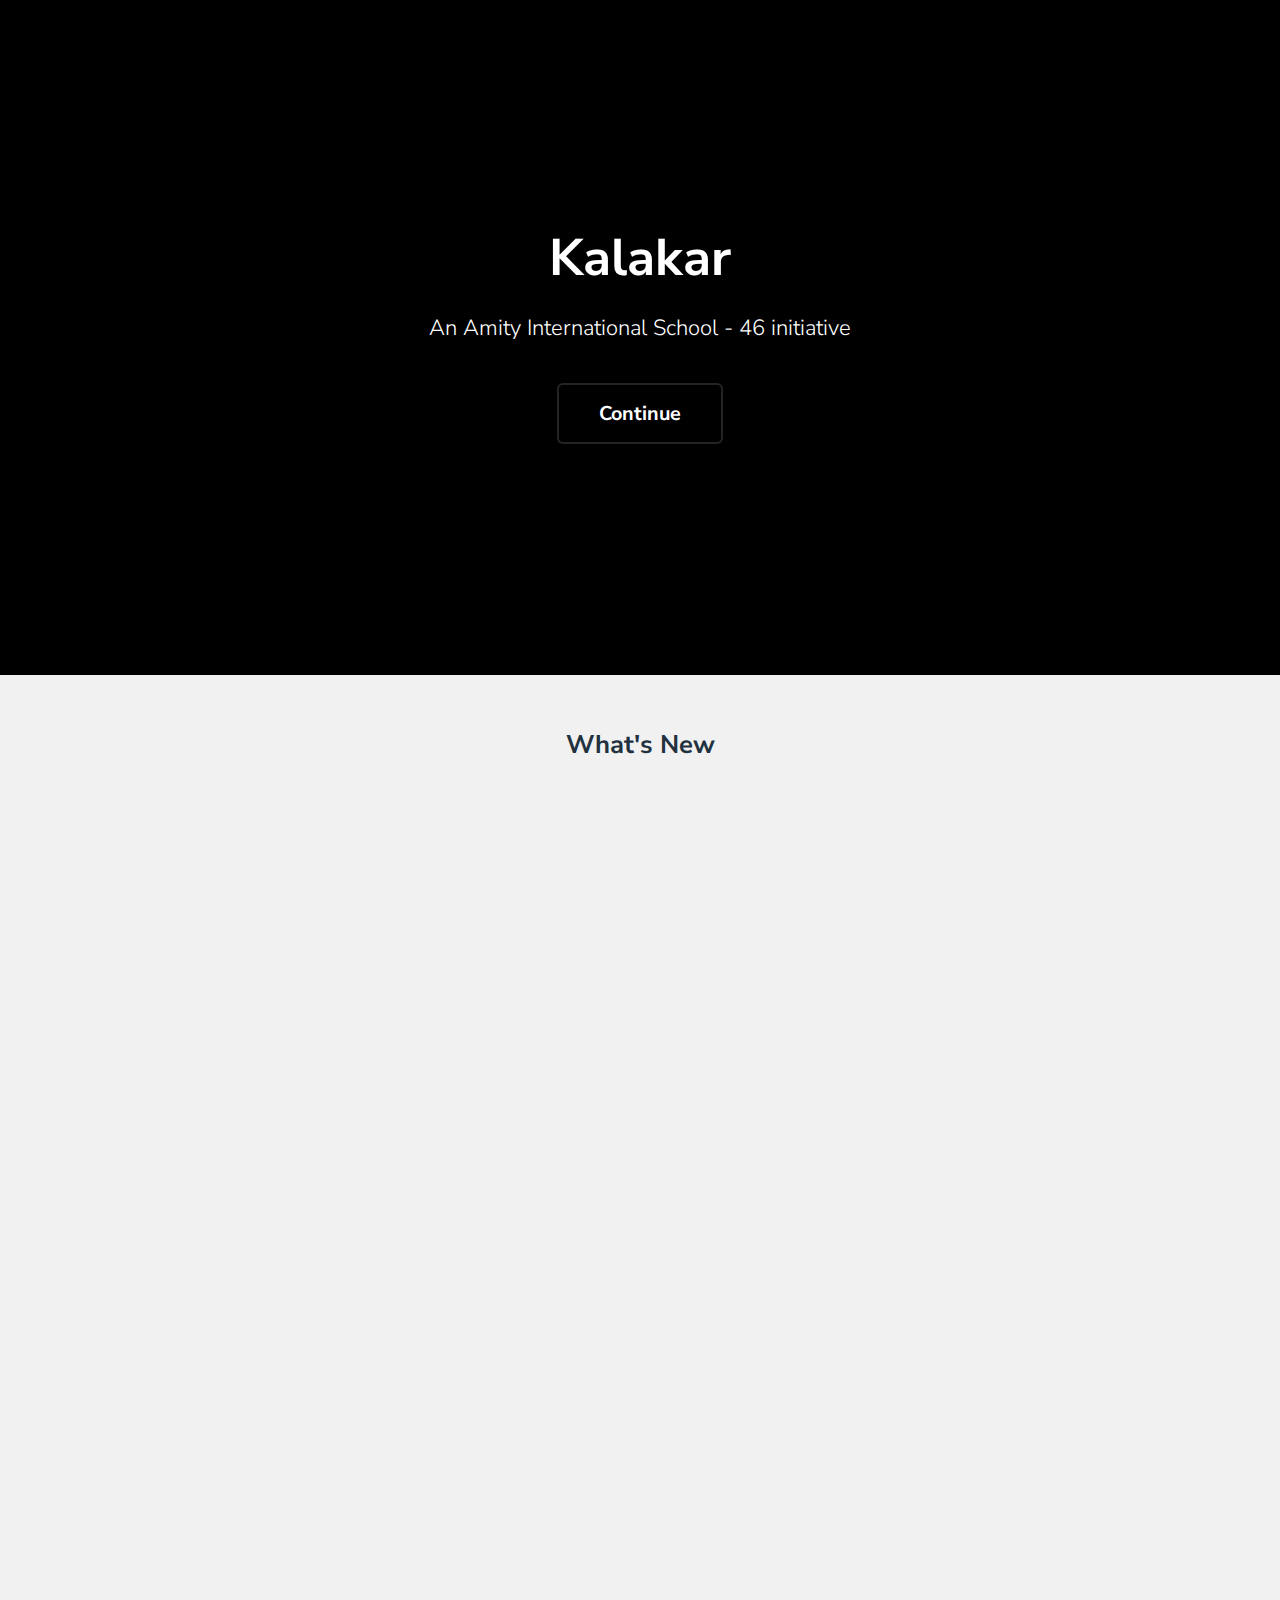
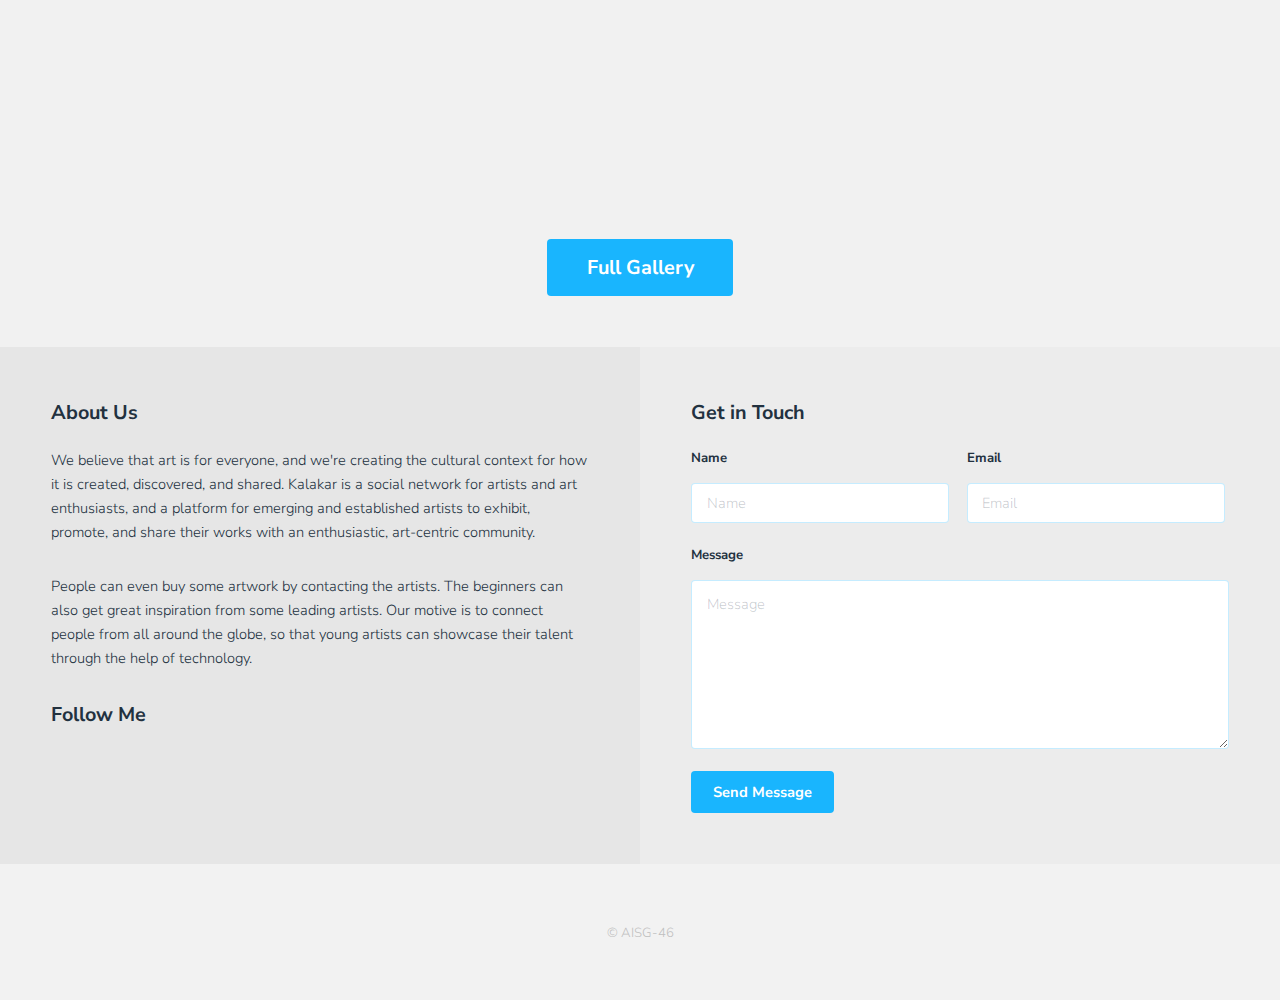
==== index.html @ 73b16f97 "Update index.html" ====
<!DOCTYPE HTML>
<!--
	Snapshot by TEMPLATED
	templated.co @templatedco
	Released for free under the Creative Commons Attribution 3.0 license (templated.co/license)
-->
<html>
	<head>
		<title>Kalakar</title>
		<meta charset="utf-8" />
		<meta name="viewport" content="width=device-width, initial-scale=1" />
		<link rel="stylesheet" href="assets/css/main.css" />

	</head>
	<body>
		<div class="page-wrap">

			<!-- Nav -->
				<nav id="nav">
					<ul>
						<li><a href="index.html" class="active"><span class="icon fa-home"></span></a></li>
						<li><a href="gallery.html"><span class="icon fa-camera-retro"></span></a></li>
						<li><a href="submit.html"><span class="icon fa-trophy"></span></a></li>
						<li><a href="generic.html"><span class="icon fa-file-text-o"></span></a></li>
						<li><a href="blog.html"><span class="icon fa-newspaper-o"></span></a></li>

					</ul>
				</nav>

			<!-- Main -->
				<section id="main">

					<!-- Banner -->
						<section id="banner">
								<div id="nextt" style="display: none;">
										<a href="index.html" class="active"><span class="icon fa-home"></span></a>
										<a href="gallery.html"><span class="icon fa-camera-retro"></span></a>
										<a href="submit.html"><span class="icon fa-trophy"></span></a>
										<a href="generic.html"><span class="icon fa-file-text-o"></span></a>
										<a href="blog.html"><span class="icon fa-newspaper-o"></span></a>

									</div>
							<div class="inner">
								<h1>Kalakar</h1>
								<p>An Amity International School - 46 initiative</p>
								<ul class="actions">
									<li><a href="#galleries" class="button alt scrolly big">Continue</a></li>
								</ul>
							</div>
						</section>

					<!-- Gallery -->
						<section id="galleries">

							<!-- Photo Galleries -->
								<div class="gallery">
									<header class="special">
										<h2>What's New</h2>
									</header>
									<div class="content">
										<div class="media">
											<a href="images/fulls/001.webp"><img src="images/fulls/001.webp" alt="" title="Siddharth Jain" /></a>
										</div>
										<div class="media">
											<a href="images/fulls/002.webp"><img src="images/fulls/002.webp" alt="" title="Siddharth Jain" /></a>
										</div>
										<div class="media">
											<a href="images/fulls/003.webp"><img src="images/fulls/003.webp" alt="" title="Siddharth Jain" /></a>
										</div>
										<div class="media">
											<a href="images/fulls/004.webp"><img src="images/fulls/004.webp" alt="" title="Siddharth Jain" /></a>
										</div>
										<div class="media">
											<a href="images/fulls/005.webp"><img src="images/fulls/005.webp" alt="" title="Siddharth Jain" /></a>
										</div>
										<div class="media">
											<a href="images/fulls/006.webp"><img src="images/fulls/006.webp" alt="" title="Siddharth Jain" /></a>
										</div>
										<div class="media">
											<a href="images/fulls/007.webp"><img src="images/fulls/007.webp" alt="" title="Siddharth Jain" /></a>
										</div>
										<div class="media">
											<a href="images/fulls/008.webp"><img src="images/fulls/008.webp" alt="" title="Siddharth Jain" /></a>
										</div>
									</div>
									<footer>
										<a href="gallery.html" class="button big">Full Gallery</a>
									</footer>
								</div>
						</section>

					<!-- Contact -->
						<section id="contact">
							<!-- Social -->
								<div class="social column">
									<h3>About Us</h3>
									<p>We believe that art is for everyone, and we're creating the cultural context for how it is created, discovered, and shared. Kalakar is a social network for artists and art enthusiasts, and a platform for emerging and established artists to exhibit, promote, and share their works with an enthusiastic, art-centric community. 

										</p>
									<p>People can even buy some artwork by contacting the artists. The beginners can also get great inspiration from some leading artists. Our motive is to connect people from all around the globe, so that young artists can showcase their talent through the help of technology.</p>
										<h3>Follow Me</h3>
									<ul class="icons">
										<li><a href="#" class="icon fa-twitter"><span class="label">Twitter</span></a></li>
										<li><a href="#" class="icon fa-facebook"><span class="label">Facebook</span></a></li>
										<li><a href="#" class="icon fa-instagram"><span class="label">Instagram</span></a></li>
									</ul>
								</div>

							<!-- Form -->
								<div class="column">
									<h3>Get in Touch</h3>
									<form action="#" method="post">
										<div class="field half first">
											<label for="name">Name</label>
											<input name="name" id="name" type="text" placeholder="Name">
										</div>
										<div class="field half">
											<label for="email">Email</label>
											<input name="email" id="email" type="email" placeholder="Email">
										</div>
										<div class="field">
											<label for="message">Message</label>
											<textarea name="message" id="message" rows="6" placeholder="Message"></textarea>
										</div>
										<ul class="actions">
											<li><input value="Send Message" class="button" type="submit"></li>
										</ul>
									</form>
								</div>

						</section>

					<!-- Footer -->
						<footer id="footer">
							<div class="copyright">
								&copy; AISG-46
							</div>
						</footer>
				</section>
		</div>

		<!-- Scripts -->
			<script src="assets/js/jquery.min.js"></script>
			<script src="assets/js/jquery.poptrox.min.js"></script>
			<script src="assets/js/jquery.scrolly.min.js"></script>
			<script src="assets/js/skel.min.js"></script>
			<script src="assets/js/util.js"></script>
			<script src="assets/js/main.js"></script>

	</body>
</html>
---- assets/css/main.css ----
@import url(font-awesome.min.css);
@import url("https://fonts.googleapis.com/css?family=Nunito+Sans:300,400,600");

/*
	Snapshot by TEMPLATED
	templated.co @templatedco
	Released for free under the Creative Commons Attribution 3.0 license (templated.co/license)
*/

/* Reset */

	html, body, div, span, applet, object, iframe, h1, h2, h3, h4, h5, h6, p, blockquote, pre, a, abbr, acronym, address, big, cite, code, del, dfn, em, img, ins, kbd, q, s, samp, small, strike, strong, sub, sup, tt, var, b, u, i, center, dl, dt, dd, ol, ul, li, fieldset, form, label, legend, table, caption, tbody, tfoot, thead, tr, th, td, article, aside, canvas, details, embed, figure, figcaption, footer, header, hgroup, menu, nav, output, ruby, section, summary, time, mark, audio, video {
		margin: 0;
		padding: 0;
		border: 0;
		font-size: 100%;
		font: inherit;
		vertical-align: baseline;
	}
	.referral{
		display: none!important;
	}
	.insta{
		padding-left: 3.5em;
	}





	article, aside, details, figcaption, figure, footer, header, hgroup, menu, nav, section {
		display: block;
	}

	body {
		line-height: 1;
	}

	ol, ul {
		list-style: none;
	}

	blockquote, q {
		quotes: none;
	}

	blockquote:before, blockquote:after, q:before, q:after {
		content: '';
		content: none;
	}

	table {
		border-collapse: collapse;
		border-spacing: 0;
	}

	body {
		-webkit-text-size-adjust: none;
	}

/* Box Model */

	*, *:before, *:after {
		-moz-box-sizing: border-box;
		-webkit-box-sizing: border-box;
		box-sizing: border-box;
	}

/* Basic */

	@-ms-viewport {
		width: device-width;
	}

	body {
		-ms-overflow-style: scrollbar;
	}

	@media screen and (max-width: 480px) {

		html, body {
			min-width: 320px;
		}

	}

	body {
		background: #fff;
	}

		body.is-loading *, body.is-loading *:before, body.is-loading *:after {
			-moz-animation: none !important;
			-webkit-animation: none !important;
			-ms-animation: none !important;
			animation: none !important;
			-moz-transition: none !important;
			-webkit-transition: none !important;
			-ms-transition: none !important;
			transition: none !important;
		}

/* Type */

	body {
		background-color: #fff;
		color: #22313F;
	}

	body, input, select, textarea {
		font-family: "Nunito Sans", Arial, Helvetica, sans-serif;
		font-size: 13pt;
		font-weight: 300;
		line-height: 1.65;
	}

		@media screen and (max-width: 1680px) {

			body, input, select, textarea {
				font-size: 11pt;
			}

		}

		@media screen and (max-width: 1280px) {

			body, input, select, textarea {
				font-size: 11pt;
			}

		}

		@media screen and (max-width: 980px) {

			body, input, select, textarea {
				font-size: 11pt;
			}

		}

		@media screen and (max-width: 736px) {

			body, input, select, textarea {
				font-size: 12pt;
			}

		}

		@media screen and (max-width: 480px) {

			body, input, select, textarea {
				font-size: 12pt;
			}

		}

	a {
		text-decoration: underline;
		color: #19B5FE;
	}

		a:hover {
			text-decoration: none;
			color: #019be3;
		}

	strong, b {
		font-weight: 700;
	}

	em, i {
		font-style: italic;
	}

	p {
		margin: 0 0 2em 0;
	}.juicer{ display:none!important;
}

	h1, h2, h3, h4, h5, h6 {
		font-weight: 700;
		line-height: 1.5;
		margin: 0 0 1em 0;
	}

		h1 a, h2 a, h3 a, h4 a, h5 a, h6 a {
			color: inherit;
			text-decoration: none;
		}

	h1 {
		font-size: 2em;
	}

		@media screen and (max-width: 480px) {

			h1 {
				font-size: 1.5em;
			}


		}

		@media only screen and (max-width: 600px){
			.insta{
				padding-left: 0;
			}
			#nav{
				display: none;
			}
			#nextt{
				display: block!important;
			}
		}

	h2 {
		font-size: 1.75em;
	}

		@media screen and (max-width: 480px) {

			h2 {
				font-size: 1.4em;
			}

		}

	h3 {
		font-size: 1.35em;
	}

	h4 {
		font-size: 1.1em;
	}

	h5 {
		font-size: 0.9em;
	}

	h6 {
		font-size: 0.7em;
	}

	sub {
		font-size: 0.8em;
		position: relative;
		top: 0.5em;
	}

	sup {
		font-size: 0.8em;
		position: relative;
		top: -0.5em;
	}

	blockquote {
		border-left: solid 4px;
		font-style: italic;
		margin: 0 0 2em 0;
		padding: 0.5em 0 0.5em 2em;
	}

	code {
		border-radius: 4px;
		border: solid 1px;
		font-family: "Courier New", monospace;
		font-size: 0.9em;
		margin: 0 0.25em;
		padding: 0.25em 0.65em;
	}

	pre {
		-webkit-overflow-scrolling: touch;
		font-family: "Courier New", monospace;
		font-size: 0.9em;
		margin: 0 0 2em 0;
	}

		pre code {
			display: block;
			line-height: 1.75;
			padding: 1em 1.5em;
			overflow-x: auto;
		}

	hr {
		border: 0;
		border-bottom: solid 1px;
		margin: 2em 0;
	}

		hr.major {
			margin: 3em 0;
		}

	.align-left {
		text-align: left;
	}

	.align-center {
		text-align: center;
	}

	.align-right {
		text-align: right;
	}

/* Box */

	.box {
		border-radius: 4px;
		border: solid 1px rgba(144, 144, 144, 0.25);
		margin-bottom: 2em;
		padding: 1.5em;
	}

		.box > :last-child,
		.box > :last-child > :last-child,
		.box > :last-child > :last-child > :last-child {
			margin-bottom: 0;
		}

		.box.alt {
			border: 0;
			border-radius: 0;
			padding: 0;
		}

/* Button */

	input[type="submit"],
	input[type="reset"],
	input[type="button"],
	button,
	.button {
		-moz-appearance: none;
		-webkit-appearance: none;
		-ms-appearance: none;
		appearance: none;
		-moz-transition: background-color 0.2s ease-in-out, color 0.2s ease-in-out;
		-webkit-transition: background-color 0.2s ease-in-out, color 0.2s ease-in-out;
		-ms-transition: background-color 0.2s ease-in-out, color 0.2s ease-in-out;
		transition: background-color 0.2s ease-in-out, color 0.2s ease-in-out;
		background: #19B5FE;
		color: #FFF;
		border-radius: 4px;
		border: 0;
		cursor: pointer;
		display: inline-block;
		font-weight: 700;
		height: 2.85em;
		line-height: 2.95em;
		padding: 0 1.5em;
		text-align: center;
		text-decoration: none;
		white-space: nowrap;
	}

		input[type="submit"].active,
		input[type="reset"].active,
		input[type="button"].active,
		button.active,
		.button.active {
			color: #FFF;
			background: #22313F;
		}

			input[type="submit"].active:hover,
			input[type="reset"].active:hover,
			input[type="button"].active:hover,
			button.active:hover,
			.button.active:hover {
				color: #FFF;
				background: #22313F;
			}

		input[type="submit"]:hover,
		input[type="reset"]:hover,
		input[type="button"]:hover,
		button:hover,
		.button:hover {
			color: #FFF;
			background: #019be3;
		}

		input[type="submit"].alt,
		input[type="reset"].alt,
		input[type="button"].alt,
		button.alt,
		.button.alt {
			background: none;
			box-shadow: 0 0 0 2px rgba(144, 144, 144, 0.25);
		}

			input[type="submit"].alt:hover,
			input[type="reset"].alt:hover,
			input[type="button"].alt:hover,
			button.alt:hover,
			.button.alt:hover {
				background: rgba(144, 144, 144, 0.075);
				box-shadow: 0 0 0 2px rgba(144, 144, 144, 0.25);
			}

		input[type="submit"].icon,
		input[type="reset"].icon,
		input[type="button"].icon,
		button.icon,
		.button.icon {
			padding-left: 1.35em;
		}

			input[type="submit"].icon:before,
			input[type="reset"].icon:before,
			input[type="button"].icon:before,
			button.icon:before,
			.button.icon:before {
				margin-right: 0.5em;
			}

		input[type="submit"].fit,
		input[type="reset"].fit,
		input[type="button"].fit,
		button.fit,
		.button.fit {
			display: block;
			margin: 0 0 1em 0;
			width: 100%;
		}

		input[type="submit"].small,
		input[type="reset"].small,
		input[type="button"].small,
		button.small,
		.button.small {
			font-size: 0.8em;
		}

		input[type="submit"].big,
		input[type="reset"].big,
		input[type="button"].big,
		button.big,
		.button.big {
			font-size: 1.35em;
			padding: 0 2em;
		}

		input[type="submit"].disabled, input[type="submit"]:disabled,
		input[type="reset"].disabled,
		input[type="reset"]:disabled,
		input[type="button"].disabled,
		input[type="button"]:disabled,
		button.disabled,
		button:disabled,
		.button.disabled,
		.button:disabled {
			-moz-pointer-events: none;
			-webkit-pointer-events: none;
			-ms-pointer-events: none;
			pointer-events: none;
			opacity: 0.25;
		}

		@media screen and (max-width: 480px) {

			input[type="submit"],
			input[type="reset"],
			input[type="button"],
			button,
			.button {
				padding: 0;
			}

		}

/* Contact */

	#contact {
		display: -ms-flexbox;
		-ms-flex-pack: justify;
		display: -moz-flex;
		display: -webkit-flex;
		display: -ms-flex;
		display: flex;
		-moz-flex-wrap: wrap;
		-webkit-flex-wrap: wrap;
		-ms-flex-wrap: wrap;
		flex-wrap: wrap;
		-moz-justify-content: space-between;
		-webkit-justify-content: space-between;
		-ms-justify-content: space-between;
		justify-content: space-between;
		background: #ececec;
	}

		#contact form {
			margin: 0;
		}

		#contact .icons {
			margin-bottom: 1em;
		}

		#contact .column {
			padding: 3.5em 0 1.5em 0;
			padding-left: 3.5em;
			padding-right: 3.5em;
			width: 50%;
		}

			#contact .column.social {
				background: #e6e6e6;
			}

			@media screen and (max-width: 980px) {

				#contact .column {
					padding: 2em 0 0.1em 0;
					padding-left: 2em;
					padding-right: 2em;
				}

			}

			@media screen and (max-width: 736px) {

				#contact .column {
					width: 100%;
				}

			}

			@media screen and (max-width: 480px) {

				#contact .column {
					padding: 1em 0 0.1em 0;
					padding-left: 1em;
					padding-right: 1em;
				}

			}

/* Form */

	form {
		margin: 0 0 2em 0;
	}

		form .field {
			margin-bottom: 1.5em;
		}

			form .field.half {
				display: inline-block;
				width: 48%;
			}

				form .field.half.first {
					margin-right: 2.5%;
				}

		@media screen and (max-width: 980px) {

			form .field.half {
				display: block;
				width: 100%;
			}

				form .field.half.first {
					margin-right: 0;
				}

		}

	label {
		display: block;
		font-size: 0.9em;
		font-weight: 700;
		margin: 0 0 1em 0;
	}

	input[type="text"],
	input[type="password"],
	input[type="email"],
	select,
	textarea {
		-moz-appearance: none;
		-webkit-appearance: none;
		-ms-appearance: none;
		appearance: none;
		border-radius: 4px;
		border: solid 1px rgba(25, 181, 254, 0.25);
		color: inherit;
		display: block;
		outline: 0;
		padding: 0 1em;
		text-decoration: none;
		width: 100%;
	}

		input[type="text"]:invalid,
		input[type="password"]:invalid,
		input[type="email"]:invalid,
		select:invalid,
		textarea:invalid {
			box-shadow: none;
		}

		input[type="text"]:active, input[type="text"]:focus,
		input[type="password"]:active,
		input[type="password"]:focus,
		input[type="email"]:active,
		input[type="email"]:focus,
		select:active,
		select:focus,
		textarea:active,
		textarea:focus {
			border: solid 1px #19B5FE;
		}

	.select-wrapper {
		text-decoration: none;
		display: block;
		position: relative;
	}

		.select-wrapper:before {
			-moz-osx-font-smoothing: grayscale;
			-webkit-font-smoothing: antialiased;
			font-family: FontAwesome;
			font-style: normal;
			font-weight: normal;
			text-transform: none !important;
		}

		.select-wrapper:before {
			content: '\f078';
			display: block;
			height: 2.75em;
			line-height: 2.75em;
			pointer-events: none;
			position: absolute;
			right: 0;
			text-align: center;
			top: 0;
			width: 2.75em;
		}

		.select-wrapper select::-ms-expand {
			display: none;
		}

	input[type="text"],
	input[type="password"],
	input[type="email"],
	select {
		height: 2.75em;
	}

	textarea {
		padding: 0.75em 1em;
	}

	input[type="checkbox"],
	input[type="radio"] {
		-moz-appearance: none;
		-webkit-appearance: none;
		-ms-appearance: none;
		appearance: none;
		display: block;
		float: left;
		margin-right: -2em;
		opacity: 0;
		width: 1em;
		z-index: -1;
	}

		input[type="checkbox"] + label,
		input[type="radio"] + label {
			text-decoration: none;
			cursor: pointer;
			display: inline-block;
			font-size: 1em;
			font-weight: 300;
			padding-left: 2.4em;
			padding-right: 0.75em;
			position: relative;
		}

			input[type="checkbox"] + label:before,
			input[type="radio"] + label:before {
				-moz-osx-font-smoothing: grayscale;
				-webkit-font-smoothing: antialiased;
				font-family: FontAwesome;
				font-style: normal;
				font-weight: normal;
				text-transform: none !important;
			}

			input[type="checkbox"] + label:before,
			input[type="radio"] + label:before {
				border-radius: 4px;
				border: solid 1px;
				content: '';
				display: inline-block;
				height: 1.65em;
				left: 0;
				line-height: 1.58125em;
				position: absolute;
				text-align: center;
				top: 0;
				width: 1.65em;
			}

		input[type="checkbox"]:checked + label:before,
		input[type="radio"]:checked + label:before {
			content: '\f00c';
		}

	input[type="checkbox"] + label:before {
		border-radius: 4px;
	}

	input[type="radio"] + label:before {
		border-radius: 100%;
	}

	::-webkit-input-placeholder {
		opacity: 1.0;
		color: rgba(34, 49, 63, 0.25);
	}

	:-moz-placeholder {
		opacity: 1.0;
		color: rgba(34, 49, 63, 0.25);
	}

	::-moz-placeholder {
		opacity: 1.0;
		color: rgba(34, 49, 63, 0.25);
	}

	:-ms-input-placeholder {
		opacity: 1.0;
		color: rgba(34, 49, 63, 0.25);
	}

	.formerize-placeholder {
		opacity: 1.0;
		color: rgba(34, 49, 63, 0.25);
	}

/* Gallery */

	@-moz-keyframes gallery {
		100% {
			opacity: 1;		}
	}

	@-webkit-keyframes gallery {
		100% {
			opacity: 1;		}
	}

	@-ms-keyframes gallery {
		100% {
			opacity: 1;		}
	}

	@keyframes gallery {
		100% {
			opacity: 1;		}
	}

	.gallery {
		padding: 3.5em;
		position: relative;
		overflow: hidden;
		min-height: 37em;
	}

		@media screen and (max-width: 980px) {

			.gallery {
				padding: 2em;
				min-height: 20em;
			}

				.gallery header h2 {
					margin-bottom: 1em;
				}

		}

		@media screen and (max-width: 480px) {

			.gallery {
				padding: 1em;
			}

		}

		.gallery header {
			display: -ms-flexbox;
			-ms-flex-pack: justify;
			display: -moz-flex;
			display: -webkit-flex;
			display: -ms-flex;
			display: flex;
			-moz-flex-wrap: wrap;
			-webkit-flex-wrap: wrap;
			-ms-flex-wrap: wrap;
			flex-wrap: wrap;
			-moz-justify-content: space-between;
			-webkit-justify-content: space-between;
			-ms-justify-content: space-between;
			justify-content: space-between;
		}

			.gallery header.special {
				-moz-justify-content: center;
				-webkit-justify-content: center;
				-ms-justify-content: center;
				justify-content: center;
			}

			@media screen and (max-width: 736px) {

				.gallery header {
					display: block;
				}

			}

			@media screen and (max-width: 480px) {

				.gallery header h2 {
					margin-bottom: .5em;
				}

			}

		.gallery footer {
			text-align: center;
			margin-top: 4em;
		}

		.gallery .content {
			display: -ms-flexbox;
			display: -moz-flex;
			display: -webkit-flex;
			display: -ms-flex;
			display: flex;
			-moz-flex-wrap: wrap;
			-webkit-flex-wrap: wrap;
			-ms-flex-wrap: wrap;
			flex-wrap: wrap;
			-moz-justify-content: -moz-flex-start;
			-webkit-justify-content: -webkit-flex-start;
			-ms-justify-content: -ms-flex-start;
			justify-content: flex-start;
		}

			.gallery .content .media {
				-moz-animation: gallery 0.75s ease-out 0.4s forwards;
				-webkit-animation: gallery 0.75s ease-out 0.4s forwards;
				-ms-animation: gallery 0.75s ease-out 0.4s forwards;
				animation: gallery 0.75s ease-out 0.4s forwards;
				margin-bottom: 0;
				overflow: hidden;
				opacity: 0;
				position: relative;
				width: 25%;
			}

				.gallery .content .media a {
					display: block;
				}

				.gallery .content .media img {
					-moz-transition: -moz-transform 0.2s ease-in-out;
					-webkit-transition: -webkit-transform 0.2s ease-in-out;
					-ms-transition: -ms-transform 0.2s ease-in-out;
					transition: transform 0.2s ease-in-out;
					max-width: 100%;
					min-width: 100%;
					min-height: 55vh;
					max-height: 55vh;
					/* height: 100%; */
					vertical-align: middle!important;
				}

				.gallery .content .media:hover img {
					-moz-transform: scale(1.075);
					-webkit-transform: scale(1.075);
					-ms-transform: scale(1.075);
					transform: scale(1.075);
				}

				@media screen and (max-width: 736px) {

					.gallery .content .media {
						width: 50%;
					}

				}

				@media screen and (max-width: 480px) {

					.gallery .content .media {
						width: 100%;
					}

				}

/* Icon */

	.icon {
		text-decoration: none;
		border-bottom: none;
		position: relative;
	}

		.icon:before {
			-moz-osx-font-smoothing: grayscale;
			-webkit-font-smoothing: antialiased;
			font-family: FontAwesome;
			font-style: normal;
			font-weight: normal;
			text-transform: none !important;
		}

		.icon > .label {
			display: none;
		}

/* Image */

	.image {
		border: 0;
		display: inline-block;
		position: relative;
	}

		.image img {
			display: block;
		}

		.image.left, .image.right {
			max-width: 40%;
		}

			.image.left img, .image.right img {
				width: 100%;
			}

			@media screen and (max-width: 480px) {

				.image.left, .image.right {
					max-width: 100%;
					width: 100%;
				}

			}

		.image.left {
			float: left;
			margin: 0 1.5em 1em 0;
			top: 0.25em;
		}

			@media screen and (max-width: 480px) {

				.image.left {
					float: none;
					margin: 0 0 1em 0;
				}

			}

		.image.right {
			float: right;
			margin: 0 0 1em 1.5em;
			top: 0.25em;
		}

			@media screen and (max-width: 480px) {

				.image.right {
					float: none;
					margin: 0 0 1em 0;
				}

			}

		.image.fit {
			display: block;
			margin: 0 0 2em 0;
			width: 100%;
		}

			.image.fit img {
				width: 100%;
			}

		.image.special {
			border: solid 1px rgba(144, 144, 144, 0.25);
			padding: 1em;
		}

		.image.main {
			display: block;
			margin: 0 0 3em 0;
			width: 100%;
		}

			.image.main img {
				width: 100%;
			}

/* List */

	ol {
		list-style: decimal;
		margin: 0 0 2em 0;
		padding-left: 1.25em;
	}

		ol li {
			padding-left: 0.25em;
		}

	ul {
		list-style: disc;
		margin: 0 0 2em 0;
		padding-left: 1em;
	}

		ul li {
			padding-left: 0.5em;
		}

		ul.alt {
			list-style: none;
			padding-left: 0;
		}

			ul.alt li {
				border-top: solid 1px;
				padding: 0.5em 0;
			}

				ul.alt li:first-child {
					border-top: 0;
					padding-top: 0;
				}

		ul.tabs {
			list-style: none;
			padding-left: 0;
		}

			ul.tabs li {
				display: inline-block;
			}

				ul.tabs li:first-child {
					padding: 0;
				}

				@media screen and (max-width: 736px) {

					ul.tabs li {
						display: block;
						margin: 0 0 .25em 0;
						padding: 0;
					}

						ul.tabs li .button {
							width: 100%;
						}

				}

			@media screen and (max-width: 480px) {

				ul.tabs {
					margin-bottom: 1em;
				}

			}

		ul.icons {
			cursor: default;
			list-style: none;
			padding-left: 0;
		}

			ul.icons li {
				display: inline-block;
				padding: 0 1em 0 0;
			}

				ul.icons li:last-child {
					padding-right: 0;
				}

				ul.icons li .icon:before {
					font-size: 2em;
				}

		ul.actions {
			cursor: default;
			list-style: none;
			padding-left: 0;
		}

			ul.actions li {
				display: inline-block;
				padding: 0 1em 0 0;
				vertical-align: middle;
			}

				ul.actions li:last-child {
					padding-right: 0;
				}

			ul.actions.small li {
				padding: 0 0.5em 0 0;
			}

			ul.actions.vertical li {
				display: block;
				padding: 1em 0 0 0;
			}

				ul.actions.vertical li:first-child {
					padding-top: 0;
				}

				ul.actions.vertical li > * {
					margin-bottom: 0;
				}

			ul.actions.vertical.small li {
				padding: 0.5em 0 0 0;
			}

				ul.actions.vertical.small li:first-child {
					padding-top: 0;
				}

			ul.actions.fit {
				display: table;
				margin-left: -1em;
				padding: 0;
				table-layout: fixed;
				width: calc(100% + 1em);
			}

				ul.actions.fit li {
					display: table-cell;
					padding: 0 0 0 1em;
				}

					ul.actions.fit li > * {
						margin-bottom: 0;
					}

				ul.actions.fit.small {
					margin-left: -0.5em;
					width: calc(100% + 0.5em);
				}

					ul.actions.fit.small li {
						padding: 0 0 0 0.5em;
					}

			@media screen and (max-width: 480px) {

				ul.actions {
					margin: 0 0 2em 0;
				}

					ul.actions li {
						padding: 1em 0 0 0;
						display: block;
						text-align: center;
						width: 100%;
					}

						ul.actions li:first-child {
							padding-top: 0;
						}

						ul.actions li > * {
							width: 100%;
							margin: 0 !important;
						}

							ul.actions li > *.icon:before {
								margin-left: -2em;
							}

					ul.actions.small li {
						padding: 0.5em 0 0 0;
					}

						ul.actions.small li:first-child {
							padding-top: 0;
						}

			}

	dl {
		margin: 0 0 2em 0;
	}

		dl dt {
			display: block;
			font-weight: 700;
			margin: 0 0 1em 0;
		}

		dl dd {
			margin-left: 2em;
		}

/* Section/Article */

	section.special, article.special {
		text-align: center;
	}

	section .inner, article .inner {
		padding: 3.5em 0 1.5em 0;
		padding-left: 3.5em;
		padding-right: 3.5em;
	}

		@media screen and (max-width: 980px) {

			section .inner, article .inner {
				padding: 2em 0 0.1em 0;
				padding-right: 2em;
				padding-left: 2em;
			}

		}

		@media screen and (max-width: 480px) {

			section .inner, article .inner {
				padding: 1em 0 0.1em 0;
				padding-right: 1em;
				padding-left: 1em;
			}

		}

	section .columns, article .columns {
		display: -ms-flexbox;
		display: -moz-flex;
		display: -webkit-flex;
		display: -ms-flex;
		display: flex;
		-moz-flex-wrap: wrap;
		-webkit-flex-wrap: wrap;
		-ms-flex-wrap: wrap;
		flex-wrap: wrap;
		-moz-justify-content: space-between;
		-webkit-justify-content: space-between;
		-ms-justify-content: space-between;
		justify-content: space-between;
	}

		section .columns.double .column, article .columns.double .column {
			width: 48%;
		}

			@media screen and (max-width: 980px) {

				section .columns.double .column, article .columns.double .column {
					width: 100%;
				}

			}

	header p {
		position: relative;
		margin: 0 0 1.5em 0;
	}

	header h2 + p {
		font-size: 1.25em;
		margin-top: -1em;
	}

	header h3 + p {
		font-size: 1.1em;
		margin-top: -0.8em;
	}

	header h4 + p,
	header h5 + p,
	header h6 + p {
		font-size: 0.9em;
		margin-top: -0.6em;
	}

/* Table */

	.table-wrapper {
		-webkit-overflow-scrolling: touch;
		overflow-x: auto;
	}

	table {
		margin: 0 0 2em 0;
		width: 100%;
	}

		table tbody tr {
			border: solid 1px;
			border-left: 0;
			border-right: 0;
		}

		table td {
			padding: 0.75em 0.75em;
		}

		table th {
			font-size: 0.9em;
			font-weight: 700;
			padding: 0 0.75em 0.75em 0.75em;
			text-align: left;
		}

		table thead {
			border-bottom: solid 2px;
		}

		table tfoot {
			border-top: solid 2px;
		}

		table.alt {
			border-collapse: separate;
		}

			table.alt tbody tr td {
				border: solid 1px;
				border-left-width: 0;
				border-top-width: 0;
			}

				table.alt tbody tr td:first-child {
					border-left-width: 1px;
				}

			table.alt tbody tr:first-child td {
				border-top-width: 1px;
			}

			table.alt thead {
				border-bottom: 0;
			}

			table.alt tfoot {
				border-top: 0;
			}

/* Wrapper */

	.page-wrap {
		display: -ms-flexbox;
		display: -moz-flex;
		display: -webkit-flex;
		display: -ms-flex;
		display: flex;
		-moz-flex-wrap: nowrap;
		-webkit-flex-wrap: nowrap;
		-ms-flex-wrap: nowrap;
		flex-wrap: nowrap;
		-moz-justify-content: -moz-flex-start;
		-webkit-justify-content: -webkit-flex-start;
		-ms-justify-content: -ms-flex-start;
		justify-content: flex-start;
	}

	.wrapper {
		position: relative;
	}

		.wrapper > .inner {
			margin: 0 auto;
			width: 60em;
		}

		@media screen and (max-width: 1280px) {

			.wrapper > .inner {
				width: 65em;
			}

		}

		@media screen and (max-width: 980px) {

			.wrapper > .inner {
				width: 100%;
			}

		}

#nextt{
	color: rgba(255, 255, 255, 0.5);
	text-decoration: none;
	font-size: 1.5em;
	position: absolute;
	margin-top: -70vh;
	z-index: 50000;
	text-align: center;
}
#nextt span{
	padding: 2.5vw;
}

/* Header */

	#header {
		font-weight: 700;
	}

/* Menu */

	#nav {
		background: #191919;
		z-index: 10002;
		position: absolute;
		width: 4em;
	}

		#nav ul {
			list-style: none;
			margin: 0;
			padding: 0;
			position: absolute;
			top: 1em;
			left: 0;
		}

			#nav ul li {
				padding: 0;
				width: 3.75em;
				text-align: Center;
				margin-bottom: 1em;
			}

				#nav ul li a {
					color: rgba(255, 255, 255, 0.5);
					text-decoration: none;
					font-size: 1.5em;
				}

					#nav ul li a:hover {
						color: white;
					}

					#nav ul li a.active {
						color: #19B5FE;
					}

				@media screen and (max-width: 736px) {

					#nav ul li {
						width: 3.4em;
					}

				}
				#nextt a.active{
					color: #19B5FE;
				}

/* Banner */

	body.is-loading #banner > .inner {
		opacity: 0;
		-moz-transform: translateY(1em);
		-webkit-transform: translateY(1em);
		-ms-transform: translateY(1em);
		transform: translateY(1em);
	}

	#banner {
		display: -ms-flexbox;
		-ms-flex-pack: center;
		-ms-flex-align: center;
		padding: 8em 0 6em 0;
		-moz-align-items: center;
		-webkit-align-items: center;
		-ms-align-items: center;
		align-items: center;
		display: -moz-flex;
		display: -webkit-flex;
		display: -ms-flex;
		display: flex;
		-moz-justify-content: center;
		-webkit-justify-content: center;
		-ms-justify-content: center;
		justify-content: center;
		min-height: 75vh;
		height: 75vh;
		position: relative;
		background: #000;
		background-image: url(../../images/banner.jpg);
		background-size: cover;
		background-attachment: fixed;
		background-repeat: no-repeat;
		background-position: center;
		text-align: center;
		color: #FFF;
	}

		#banner:before {
			-moz-transition: opacity 3s ease;
			-webkit-transition: opacity 3s ease;
			-ms-transition: opacity 3s ease;
			transition: opacity 3s ease;
			-moz-transition-delay: 0.25s;
			-webkit-transition-delay: 0.25s;
			-ms-transition-delay: 0.25s;
			transition-delay: 0.25s;
			content: '';
			display: block;
			background-color: #000;
			height: 100%;
			left: 0;
			opacity: 0.65;
			position: absolute;
			top: 0;
			width: 100%;
			z-index: 1;
		}

		#banner .inner {
			-moz-transform: none;
			-webkit-transform: none;
			-ms-transform: none;
			transform: none;
			-moz-transition: opacity 1s ease, transform 1s ease;
			-webkit-transition: opacity 1s ease, transform 1s ease;
			-ms-transition: opacity 1s ease, transform 1s ease;
			transition: opacity 1s ease, transform 1s ease;
			position: relative;
			opacity: 1;
			z-index: 3;
			padding: 0 2em;
		}

		#banner h1 {
			font-size: 4em;
			line-height: 1em;
			margin: 0 0 0.5em 0;
			padding: 0;
			color: #FFF;
		}

		#banner p {
			font-size: 1.5em;
			margin-bottom: 1.75em;
		}

		#banner a {
			color: #FFF;
			text-decoration: none;
		}

		@media screen and (max-width: 1280px) {

			#banner h1 {
				font-size: 3.5em;
			}

		}

		@media screen and (max-width: 736px) {

			#banner {
				background-attachment: scroll;
			}

				#banner h1 {
					font-size: 2.25em;
				}

				#banner p {
					font-size: 1.25em;
				}

		}

/* Main */

	#main {
		background: #f1f1f1;
		width: 100%;
	}

		#main #header {
			background: #e6e6e6;
			padding: 1.15em 3.5em;
			text-align: right;
		}

			#main #header h1 {
				margin: 0;
				font-size: 1em;
			}

			@media screen and (max-width: 980px) {

				#main #header {
					padding: 1.15em 2em;
				}

			}

			@media screen and (max-width: 736px) {

				#main #header {
					text-align: center;
				}

			}

/* Footer */

	#footer {
		padding: 4em 0 2em 0;
		background: #f2f2f2;
	}

		#footer .copyright {
			color: #bfbfbf;
			font-size: 0.9em;
			margin: 0 0 2em 0;
			padding: 0 1em;
			text-align: center;
		}

		@media screen and (max-width: 736px) {

			#footer {
				padding: 3em 0 1em 0;
			}

		}
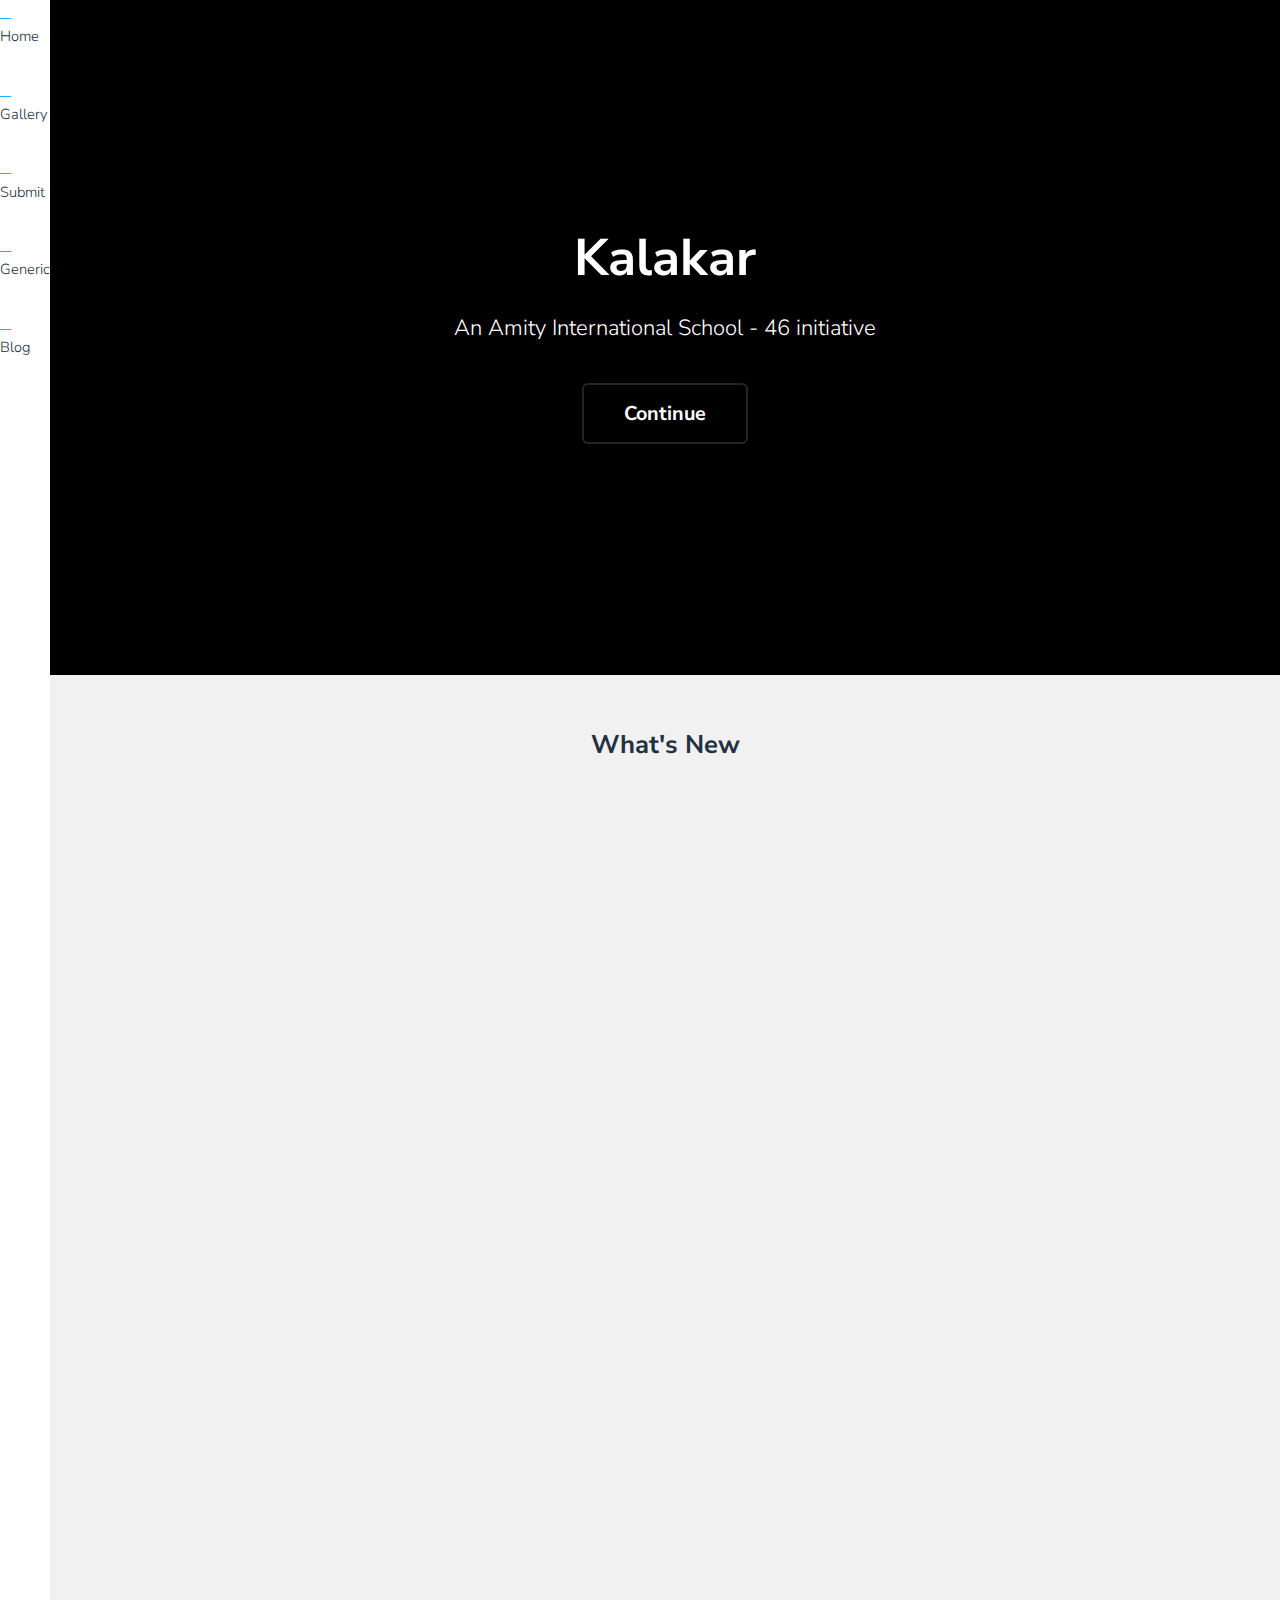
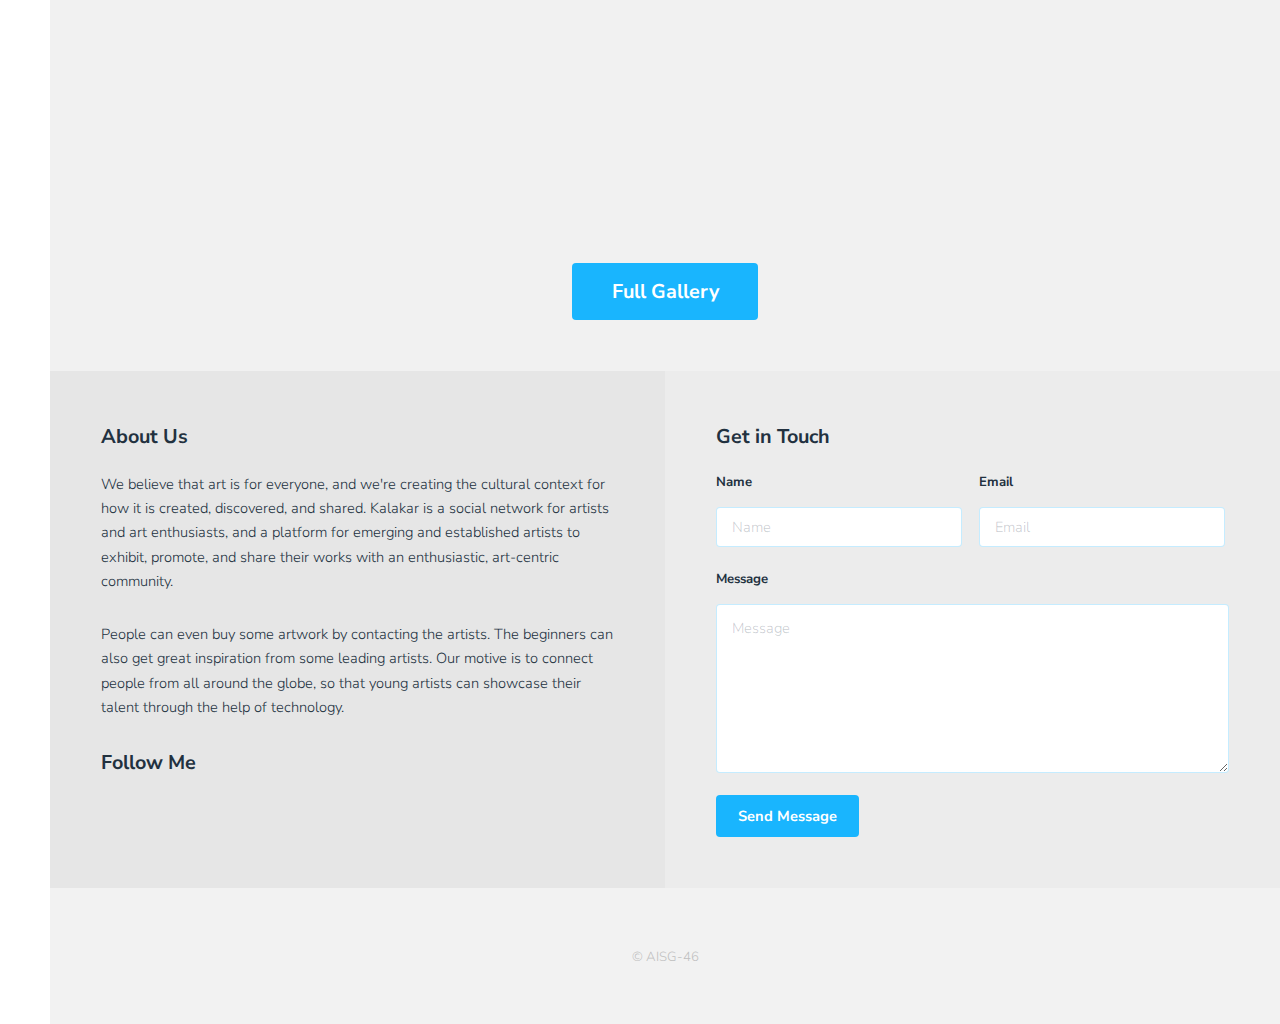
==== commit 6762f92c: "Add files via upload" ====
--- a/index.html
+++ b/index.html
@@ -16,30 +16,33 @@
 		<div class="page-wrap">
 
 			<!-- Nav -->
-				<nav id="nav">
-					<ul>
-						<li><a href="index.html" class="active"><span class="icon fa-home"></span></a></li>
-						<li><a href="gallery.html"><span class="icon fa-camera-retro"></span></a></li>
-						<li><a href="submit.html"><span class="icon fa-trophy"></span></a></li>
-						<li><a href="generic.html"><span class="icon fa-file-text-o"></span></a></li>
-						<li><a href="blog.html"><span class="icon fa-newspaper-o"></span></a></li>
-
-					</ul>
-				</nav>
+			<div class="sticky-footer">
+    
+				<div class="one-fourth" id="hom"><a href="index.html"><span class="icon fa-home fixx active"></span></a>
+				  <p>Home</p>
+				</div>
+				
+				<div class="one-fourth" id="gall"><a href="gallery.html"><span class="icon fa-camera-retro fixx"></span></a>
+				  <p>Gallery</p>
+				</div>
+				
+				<div class="one-fourth" id="sub"><a href="submit.html"><span class="icon fa-trophy fixx"></span></a>
+				  <p>Submit</p>
+				</div>
+				
+				<div class="one-fourth" id="gen"><a href="generic.html"><span class="icon fa-file-text-o fixx"></span></a>
+				  <p>Generic</p>
+				</div>
+				<div class="one-fourth" id="blo"><a href="blog.html"><span class="icon fa-newspaper-o fixx"></span></a>
+					<p>Blog</p>
+				  </div>
+			  </div>
 
 			<!-- Main -->
 				<section id="main">
 
 					<!-- Banner -->
 						<section id="banner">
-								<div id="nextt" style="display: none;">
-										<a href="index.html" class="active"><span class="icon fa-home"></span></a>
-										<a href="gallery.html"><span class="icon fa-camera-retro"></span></a>
-										<a href="submit.html"><span class="icon fa-trophy"></span></a>
-										<a href="generic.html"><span class="icon fa-file-text-o"></span></a>
-										<a href="blog.html"><span class="icon fa-newspaper-o"></span></a>
-
-									</div>
 							<div class="inner">
 								<h1>Kalakar</h1>
 								<p>An Amity International School - 46 initiative</p>
@@ -56,7 +59,7 @@
 								<div class="gallery">
 									<header class="special">
 										<h2>What's New</h2>
-									</header>
+									</header><br>
 									<div class="content">
 										<div class="media">
 											<a href="images/fulls/001.webp"><img src="images/fulls/001.webp" alt="" title="Siddharth Jain" /></a>
@@ -148,4 +151,4 @@
 			<script src="assets/js/main.js"></script>
 
 	</body>
-</html>
+</html>--- a/assets/css/main.css
+++ b/assets/css/main.css
@@ -173,7 +173,7 @@
 
 	p {
 		margin: 0 0 2em 0;
-	}.juicer{ display:none!important;
+	}.juicer{ display:none!important;
 }
 
 	h1, h2, h3, h4, h5, h6 {
@@ -200,7 +200,7 @@
 
 		}
 
-		@media only screen and (max-width: 600px){
+		@media only screen and (max-width: 800px){
 			.insta{
 				padding-left: 0;
 			}
@@ -208,7 +208,25 @@
 				display: none;
 			}
 			#nextt{
-				display: block!important;
+				position: absolute!important;
+				z-index: 1000000;
+				display: flex!important;
+			}
+
+			#here{
+				width: 100vw!important;
+				padding: 0px!important;
+				margin: 0px!important;
+				font-size: 2.5vh!important;
+
+			}
+			#here p:nth-child(2){
+				font-size: 2vh!important;
+				text-align: justify!important;
+				margin: 1em!important;
+			}
+			#here p:nth-child(2) h3{
+				text-align: center!important;
 			}
 		}
 
@@ -1654,4 +1672,4 @@
 				padding: 3em 0 1em 0;
 			}
 
-		}+		}
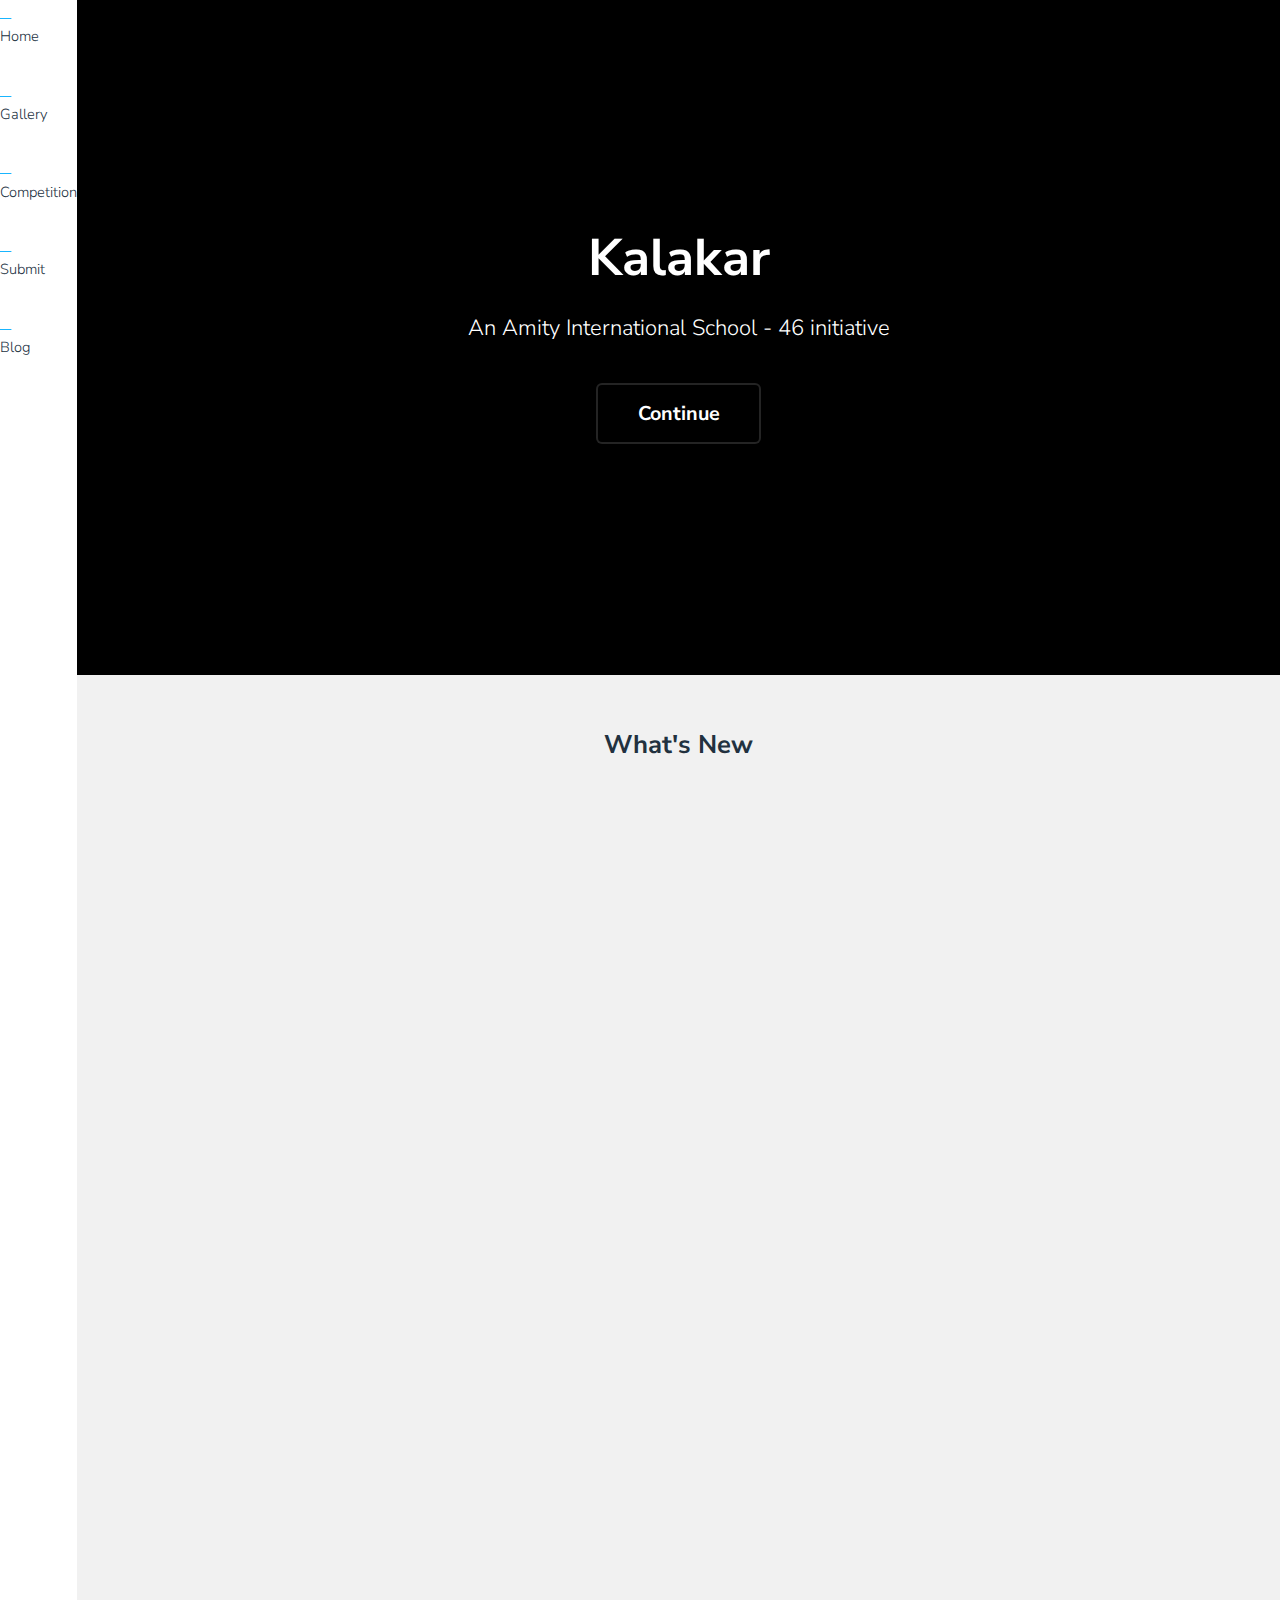
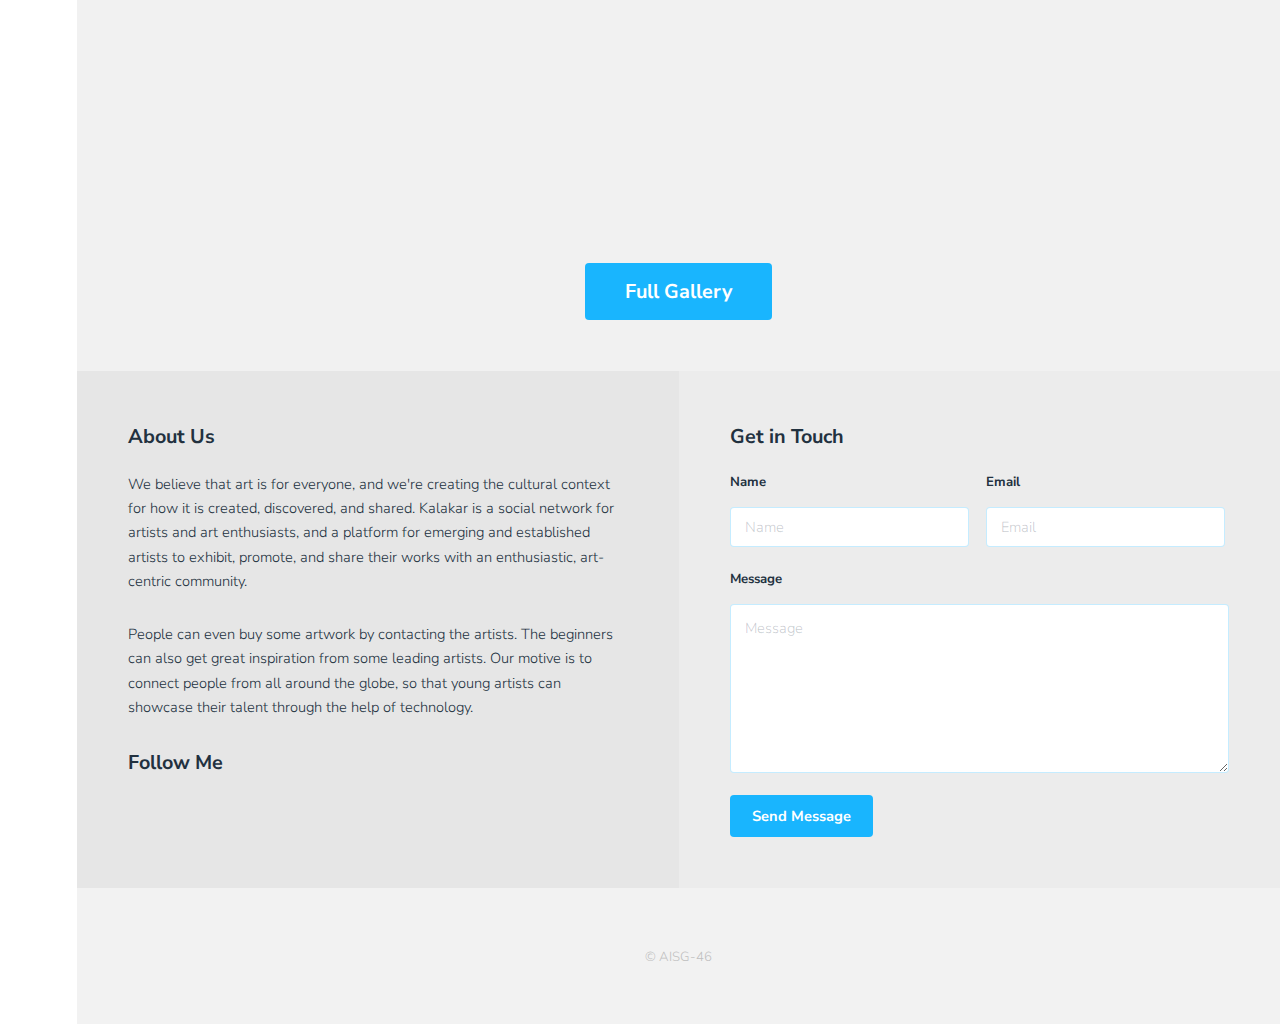
==== commit 7783cd5a: "Add files via upload" ====
--- a/index.html
+++ b/index.html
@@ -10,7 +10,7 @@
 		<meta charset="utf-8" />
 		<meta name="viewport" content="width=device-width, initial-scale=1" />
 		<link rel="stylesheet" href="assets/css/main.css" />
-
+		<link rel="icon" href="https://raw.githubusercontent.com/amity46/kalakar/master/favicon.png" />
 	</head>
 	<body>
 		<div class="page-wrap">
@@ -18,26 +18,27 @@
 			<!-- Nav -->
 			<div class="sticky-footer">
     
-				<div class="one-fourth" id="hom"><a href="index.html"><span class="icon fa-home fixx active"></span></a>
-				  <p>Home</p>
-				</div>
-				
-				<div class="one-fourth" id="gall"><a href="gallery.html"><span class="icon fa-camera-retro fixx"></span></a>
-				  <p>Gallery</p>
-				</div>
-				
-				<div class="one-fourth" id="sub"><a href="submit.html"><span class="icon fa-trophy fixx"></span></a>
-				  <p>Submit</p>
-				</div>
-				
-				<div class="one-fourth" id="gen"><a href="generic.html"><span class="icon fa-file-text-o fixx"></span></a>
-				  <p>Generic</p>
-				</div>
-				<div class="one-fourth" id="blo"><a href="blog.html"><span class="icon fa-newspaper-o fixx"></span></a>
-					<p>Blog</p>
+					<div class="one-fourth" id="hom"><a href="index.html"><span class="icon fa-home fixx active"></span></a>
+					  <p>Home</p>
+					</div>
+					
+					<div class="one-fourth" id="gall"><a href="gallery.html"><span class="icon fa-camera-retro fixx"></span></a>
+					  <p>Gallery</p>
+					</div>
+	
+					<div class="one-fourth" id="gen"><a href="competition.html"><span class="icon fa-trophy fixx"></span></a>
+						<p>Competition</p>
+					  </div>
+					
+					<div class="one-fourth" id="sub"><a href="submit.html"><span class="icon fa-file-text-o fixx"></span></a>
+					  <p>Submit</p>
+					</div>
+					
+					
+					<div class="one-fourth" id="blo"><a href="blog.html"><span class="icon fa-newspaper-o fixx"></span></a>
+						<p>Blog</p>
+					  </div>
 				  </div>
-			  </div>
-
 			<!-- Main -->
 				<section id="main">
 
